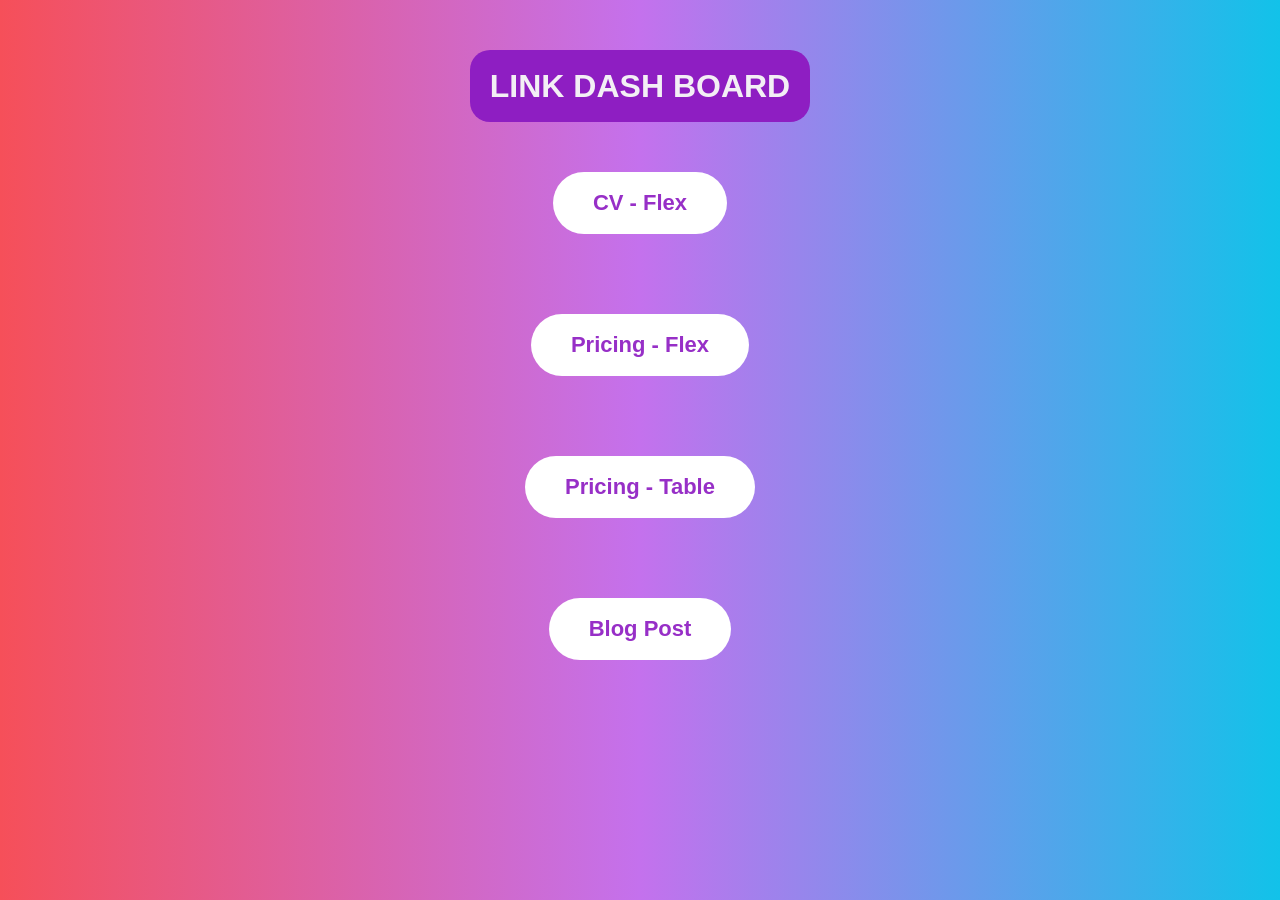
==== index.html @ a6f5dfa3 "pricing-flex" ====
<!DOCTYPE html>
<html lang="en">

<head>
    <meta charset="UTF-8">
    <meta name="viewport" content="width=device-width, initial-scale=1.0">
    <title>Link All Files</title>
    <link rel="stylesheet" href="./src/reset.css">
    <link rel="stylesheet" href="./src/style.css">
    <style>
        @supports (background: #12c2e9) or (background: -webkit-linear-gradient(to right, #f64f59, #c471ed, #12c2e9)) {
            body {
                font-family: sans-serif;
                background: #12c2e9;
                background: linear-gradient(to right, #f64f59, #c471ed, #12c2e9);
            }
        }

        .link-container {
            width: 100%;
            text-align: center;
        }

        .link-heading {
            font-size: 3.2rem;
            padding: 20px;
        }

        .link-content {
            display: inline-block;
            font-weight: bold;
            color: #f3eff5;
            padding: 20px;
            background-color: #8e1ec2;
            border-radius: 20px;
            margin: 30px;
        }

        .link-list {
            display: flex;
            flex-direction: column;
            gap: 80px;
        }


        .link-container a {
            text-decoration: none;
            font-size: 2.2rem;
            font-weight: bold;
            color: #972fc7;
            padding: 20px 40px;
            display: inline-block;
            border-radius: 50px;
            background-color: white;
        }

        .link-container a:hover {
            color: #f8f8f8;
            background-color: #972fc7;
            border-radius: 40px;
            font-weight: bold;
            border: none;
        }
    </style>
</head>

<body>
    <div class="link-container">
        <h1 class="link-heading"><span class="link-content">LINK DASH BOARD</span></h1>
        <ul class="link-list">
            <li><a href="./cv-flex.html">CV - Flex</a></li>
            <li><a href="./pricing-flex.html">Pricing - Flex</a></li>
            <li><a href="./pricing-table.html">Pricing - Table</a></li>
            <li><a href="./blog-post.html">Blog Post</a></li>
        </ul>
    </div>
</body>

</html>
---- src/style.css ----
/* CSS of CV.html */

html {
  font-size: 62.5%;
}

:root {
  --color-main: #f3c90e;
  --backround-color: #a5a5a5;
  --font-color: #ffffff;
}
.cv-container {
  width: 100%;
  font-family: system-ui, -apple-system, BlinkMacSystemFont, "Segoe UI", Roboto,
    Oxygen, Ubuntu, Cantarell, "Open Sans", "Helvetica Neue", sans-serif;
  background-color: rgb(255, 255, 255);
  line-height: 1.6;
}
a {
  text-decoration: none;
  color: black;
}

.cv-main {
  display: flex;
  width: 1000px;
  margin: 50px auto;
  box-shadow: 0px 0px 20px 5px #ccc;
}

.cv-sidebar {
  width: 33.33%;
  flex-grow: 1;
  background-color: var(--backround-color);
  color: var(--font-color);
  padding: 2rem;
}
.avatar {
  width: 300px;
  height: 400px;
  border: 2px solid var(--color-main);
  object-fit: cover;
}
.cv-infor {
  display: flex;
  flex-direction: column;
  gap: 1rem;
  margin: 2rem 0px;
  font-size: 1.5rem;
}
.cv-infor h3 {
  font-size: 2rem;
  color: var(--color-main);
}
.cv-infor a {
  color: var(--font-color);
}
.cv-infor i {
  margin-right: 0.5rem;
}
.additional {
  list-style: disc;
  padding: 0px 5px 0px 20px;
}
.additional-text {
  padding: 5px 0;
}
.cv-wrapped {
  flex-grow: 2;
  padding: 3rem;
  line-height: 2rem;
}

.cv-header {
}

.cv-header h1 {
  font-size: 3.5rem;
  font-weight: bold;
  padding-bottom: 1.8rem;
}

.cv-header > p {
  font-size: 2rem;
  font-weight: bold;
  padding: 1rem 0;
}

.cv-body {
}

.tittle {
  display: flex;
  justify-content: space-between;
}

.tittle > h3 {
  margin: 2rem 0px;
  display: inline-block;
  font-size: 2rem;
  color: var(--color-main);
}

.tittle > h3 > i {
  margin-right: 3px;
}
.Job-info {
  list-style: disc;
}
.Job-info .description {
  margin-left: 3rem;
  font-size: 1.5rem;
  padding: 5px 0;
}

/* CSS Of Pricing-Flex */

.heading-content {
  margin: 8rem 0;
  display: flex;
  align-items: center;
  justify-content: center;
  color: #9c0baf;
  font-size: 4.8rem;
  font-weight: bold;
  font-family: system-ui, -apple-system, BlinkMacSystemFont, "Segoe UI", Roboto,
    Oxygen, Ubuntu, Cantarell, "Open Sans", "Helvetica Neue", sans-serif;
  letter-spacing: 4px;
}
.pricing-container {
  font-family: system-ui, -apple-system, BlinkMacSystemFont, "Segoe UI", Roboto,
    Oxygen, Ubuntu, Cantarell, "Open Sans", "Helvetica Neue", sans-serif;
  max-width: 100%;
  height: 100vh;
  display: flex;
  text-align: center;
  justify-content: center;
}
.pricing-wrapped {
  display: flex;
  justify-content: center;
  flex: none;
}
.pricing-wrapped:nth-child(1) .pricing-menu:hover {
  box-shadow: 0px 0px 40px 1px #52e697;
}
.pricing-wrapped:nth-child(2) .pricing-menu:hover {
  box-shadow: 0px 0px 40px 1px #f36bff;
}
.pricing-wrapped:nth-child(3) .pricing-menu:hover {
  box-shadow: 0px 0px 40px 1px #ff6c6c;
}

.pricing-menu {
  width: 400px;
  height: 600px;
  margin: 30px;
  background-color: rgb(255, 255, 255);
  border-radius: 20px;
  box-shadow: 0px 0px 20px #616161;
}
.pricing-header {
  height: calc(600px - (600px * (2 / 3)));
  display: flex;
  align-items: center;
  justify-content: center;
  flex-direction: column;
  gap: 1rem;
  border-top-left-radius: 20px;
  border-top-right-radius: 20px;
  background-color: #ffffff;
}
.pricing-wrapped .pricing-header .pricing-cash {
  font-size: 4.8rem;
  color: #6ddd63;
}
.pricing-wrapped:nth-child(2) .pricing-header .pricing-cash {
  color: #9219aa;
}
.pricing-wrapped:nth-child(3) .pricing-header .pricing-cash {
  color: #ff6c6c;
}

.pricing-menu .pricing-header p {
  font-size: 1.4rem;
  color: #a1a1a1;
  letter-spacing: 1px;
}
.pricing-menu .pricing-body {
  height: calc(600px - (600px * (1 / 3)));
  border-bottom-left-radius: 20px;
  border-bottom-right-radius: 20px;
  background-image: linear-gradient(-45deg, #52e697 0%, #fffb7d 100%);
}
.pricing-wrapped:nth-child(2) .pricing-menu .pricing-body {
  background-image: linear-gradient(-45deg, #9219aa 0%, #fa8dfa 100%);
}
.pricing-wrapped:nth-child(3) .pricing-menu .pricing-body {
  background-image: linear-gradient(-45deg, #ff6c6c 0%, #f7a8a8 100%);
}

.pricing-body .package {
  display: inline-block;
  margin: 30px 0px;
  font-size: 25px;
  color: white;
}
.pricing-body .pricing-list {
  margin-left: 90px;
  line-height: 40px;
  text-align: justify;
  font-size: 1.4rem;
}
.pricing-body .pricing-list .pricing-items {
  color: white;
}
.pricing-body .pricing-list .pricing-items::before {
  content: "\2714";
  margin-right: 15px;
  font-weight: bold;
}
.pricing-wrapped:nth-child(1) .pricing-items:nth-child(n + 2)::before,
.pricing-wrapped:nth-child(3) .pricing-items:last-child::before {
  content: "\010102";
  margin-right: 15px;
  font-size: 2rem;
}
.pricing-wrapped .pricing-btn {
  padding: 10px 60px;
  margin-top: 30px;
  color: #6ddd63;
  font-size: 1.6rem;
  font-weight: bold;
  letter-spacing: 1px;
  border-radius: 30px;
  background-color: white;
  border: 1px solid white;
  outline: none;
  cursor: pointer;
}
.pricing-wrapped:nth-child(2) .pricing-btn {
  color: #9219aa;
}
.pricing-wrapped:nth-child(3) .pricing-btn {
  color: #ff6c6c;
}
.pricing-wrapped .pricing-btn:hover {
  box-shadow: 0px 0px 20px 1px #5858587e;
}
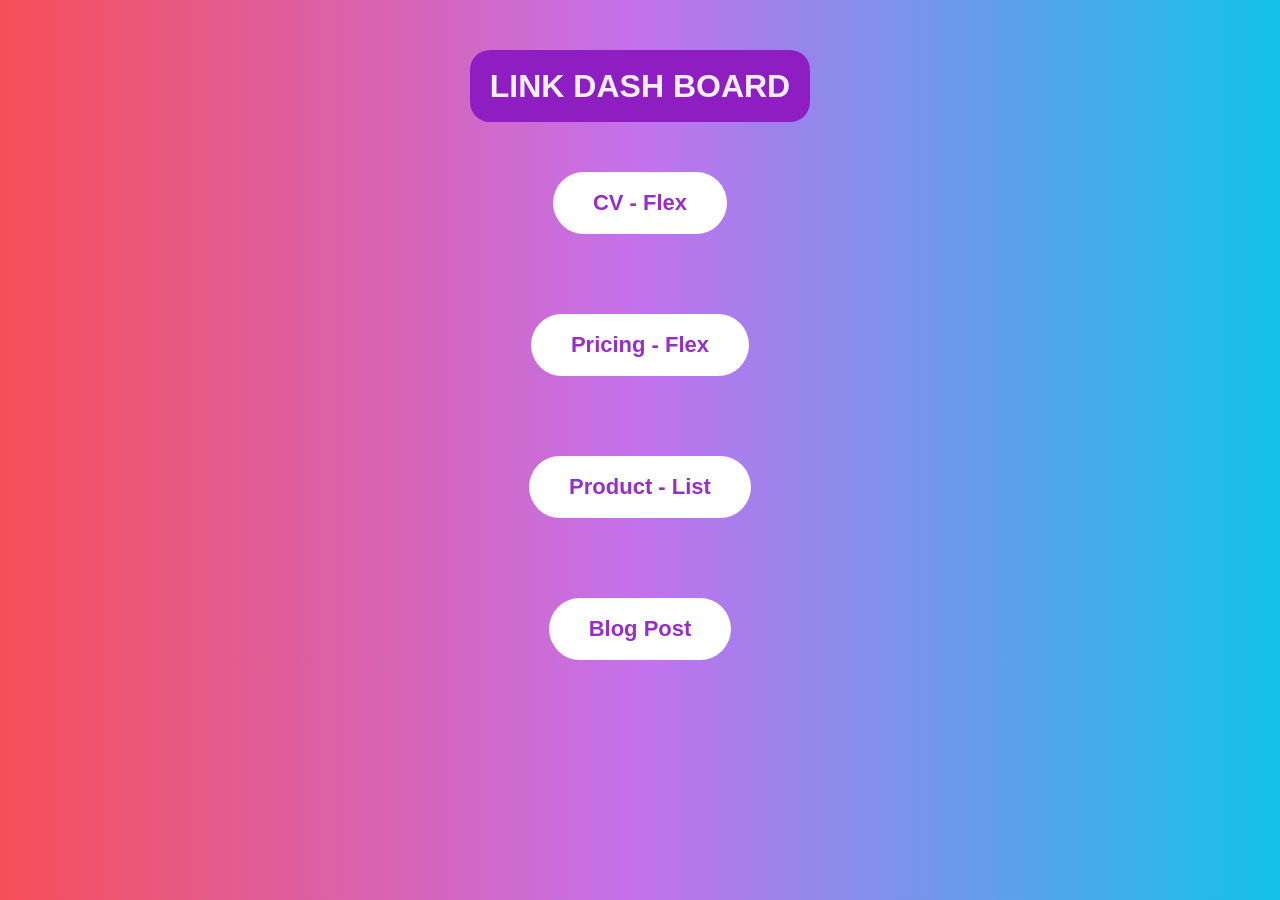
==== commit c762830c: "product-list commit" ====
--- a/index.html
+++ b/index.html
@@ -70,8 +70,8 @@
         <ul class="link-list">
             <li><a href="./cv-flex.html">CV - Flex</a></li>
             <li><a href="./pricing-flex.html">Pricing - Flex</a></li>
-            <li><a href="./pricing-table.html">Pricing - Table</a></li>
-            <li><a href="./blog-post.html">Blog Post</a></li>
+            <li><a href="./product-list.html">Product - List</a></li>
+            <li><a href="">Blog Post</a></li>
         </ul>
     </div>
 </body>
--- a/src/style.css
+++ b/src/style.css
@@ -5,9 +5,13 @@
 }
 
 :root {
+  /* root of cv-flex */
   --color-main: #f3c90e;
   --backround-color: #a5a5a5;
   --font-color: #ffffff;
+
+  /* root of product-lists */
+  --product-main-color: rgb(170, 26, 26);
 }
 .cv-container {
   width: 100%;
@@ -247,3 +251,95 @@
 .pricing-wrapped .pricing-btn:hover {
   box-shadow: 0px 0px 20px 1px #5858587e;
 }
+
+/* CSS Of Product - List */
+.product-container {
+  width: 100%;
+  font-family: system-ui, -apple-system, BlinkMacSystemFont, "Segoe UI", Roboto,
+    Oxygen, Ubuntu, Cantarell, "Open Sans", "Helvetica Neue", sans-serif;
+  padding: 30px;
+}
+.product-header {
+  text-align: center;
+  margin: 30px;
+}
+.product-header > h1 {
+  font-size: 4rem;
+  font-weight: bold;
+}
+.product-body {
+  max-width: 1200px;
+  margin: 0 auto;
+}
+.product-grid {
+  display: flex;
+  flex-direction: row;
+  justify-content: center;
+  gap: 50px;
+  flex-wrap: wrap;
+}
+.product-wrapped {
+  width: calc((100% / 3) - 50px);
+  padding: 10px;
+  box-shadow: 0px 0px 10px #ccc;
+  border-radius: 10px;
+}
+.product-wrapped:hover {
+  box-shadow: 0px 0px 10px #5e5d5d;
+}
+.product-wrapped:hover img {
+  transform: translateY(-10px);
+}
+.product-top {
+  display: flex;
+  justify-content: space-between;
+}
+.product-payment {
+  padding: 5px 20px;
+  border-radius: 5px;
+  border: 1px solid var(--product-main-color);
+  color: var(--product-main-color);
+  font-size: 1.5em;
+}
+.product-discount {
+  padding: 5px 20px;
+  border-radius: 5px;
+  background-color: var(--product-main-color);
+  color: white;
+  font-weight: bold;
+  font-size: 1.5rem;
+}
+.product-discount i {
+  font-size: 1.3rem;
+}
+
+.product-image > img {
+  width: 100%;
+  height: 300px;
+  object-fit: contain;
+  padding: 10px;
+  display: block;
+  transition: transform 0.3s ease-in-out;
+}
+
+.product-middle {
+  display: flex;
+  justify-content: left;
+  flex-direction: column;
+  gap: 10px;
+  padding-top: 20px;
+}
+.product-name {
+  font-size: 2rem;
+}
+.product-price {
+  font-size: 1.8rem;
+  color: var(--product-main-color);
+  font-weight: bold;
+  padding-top: 10px;
+}
+.product-unit {
+  font-size: 1.8rem;
+  text-decoration: line-through;
+  color: #5e5d5d;
+}
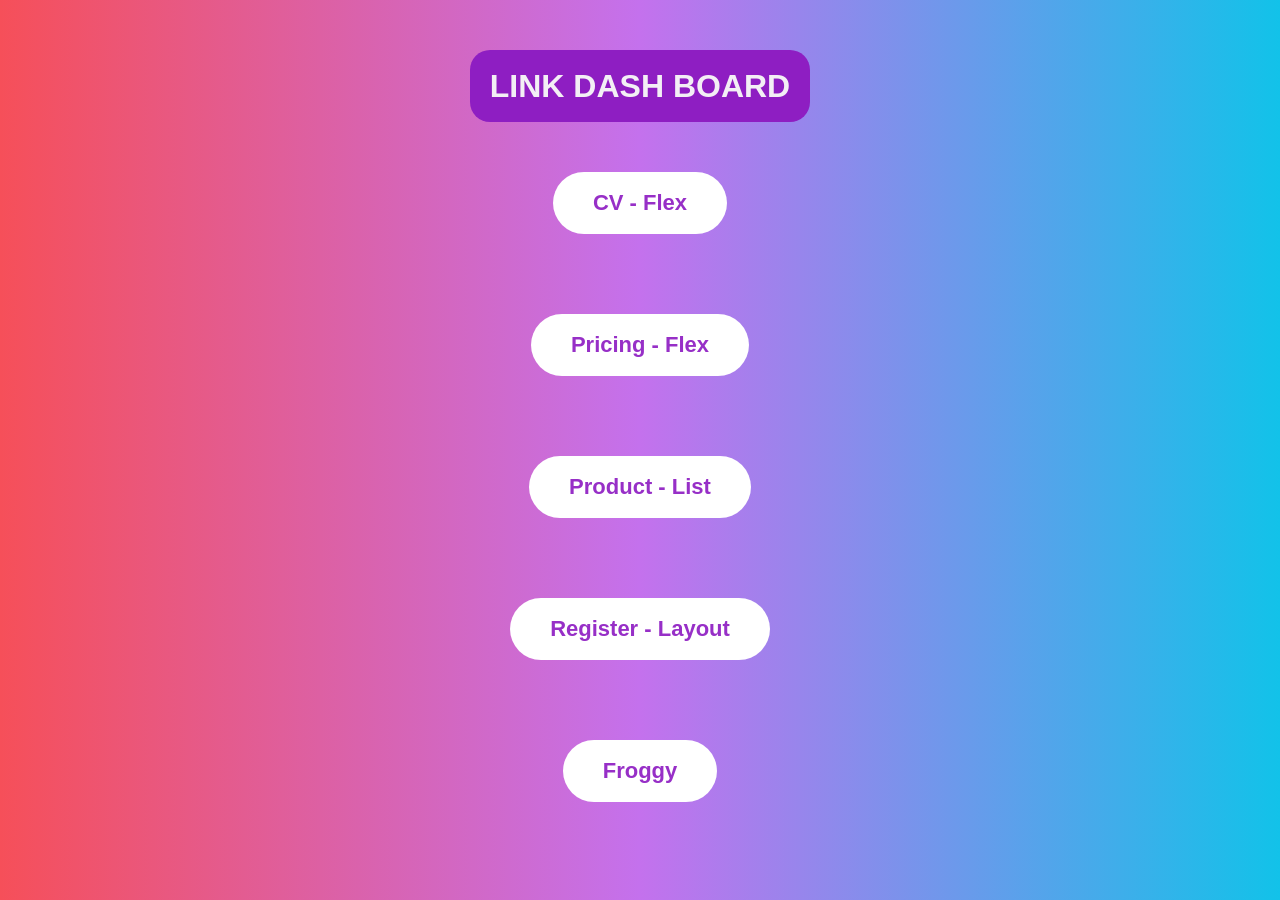
==== commit 202cb778: "Finished homework" ====
--- a/index.html
+++ b/index.html
@@ -71,7 +71,8 @@
             <li><a href="./cv-flex.html">CV - Flex</a></li>
             <li><a href="./pricing-flex.html">Pricing - Flex</a></li>
             <li><a href="./product-list.html">Product - List</a></li>
-            <li><a href="">Blog Post</a></li>
+            <li><a href="./register-layout.html">Register - Layout</a></li>
+            <li><a href=".//froggy.html">Froggy</a></li>
         </ul>
     </div>
 </body>
--- a/src/style.css
+++ b/src/style.css
@@ -343,3 +343,152 @@
   text-decoration: line-through;
   color: #5e5d5d;
 }
+
+/* CSS Of Register - Layout  */
+.register-container {
+  width: 100%;
+  margin: 0 auto;
+  font-family: system-ui, -apple-system, BlinkMacSystemFont, "Segoe UI", Roboto,
+    Oxygen, Ubuntu, Cantarell, "Open Sans", "Helvetica Neue", sans-serif;
+}
+.register-wrapped {
+  max-width: 100%;
+  display: flex;
+  align-items: center;
+}
+
+.register-form {
+  width: 50%;
+  padding: 0px 100px;
+  min-height: 900px;
+  display: flex;
+  flex-direction: column;
+  justify-content: center;
+  align-items: center;
+}
+.register-top {
+  width: 100%;
+  display: block;
+}
+.register-top h1 {
+  font-size: 2.4rem;
+  font-weight: 500;
+  padding: 10px 0;
+}
+.register-top p {
+  color: #bbbaba;
+  font-size: 1.5rem;
+}
+.register-middle {
+  padding: 10px 0px;
+  width: 100%;
+}
+.register-label {
+  display: flex;
+  flex-direction: column;
+}
+.register-label label {
+  padding: 10px 0px;
+  font-size: 1.6rem;
+}
+.register-label input {
+  display: block;
+  padding: 15px;
+  border-radius: 10px;
+  border: 1px solid #dbdbdb;
+  outline: none;
+  font-size: 1.4rem;
+}
+.register-label input:focus {
+  border: 1px solid black;
+}
+.register-label input::placeholder {
+  font-size: 1.4rem;
+  align-content: center;
+}
+.register-checkbox {
+  padding: 20px 0;
+}
+.register-checkbox .custom-checkbox {
+  width: 20px;
+  height: 20px;
+  cursor: pointer;
+}
+
+.register-checkbox label {
+  display: flex;
+  align-items: center;
+  gap: 10px;
+  font-size: 1.4rem;
+}
+.register-checkbox a {
+  text-decoration: underline;
+  font-style: italic;
+  color: #555555;
+}
+
+.register-middle .btn-register,
+.space {
+  display: block;
+  width: 100%;
+  padding: 20px;
+  border-radius: 5px;
+  margin-bottom: 10px;
+  color: white;
+  border: none;
+  font-size: 1.6rem;
+  cursor: pointer;
+}
+.register-middle .btn-register:nth-last-child(1) {
+  background-color: #e82e1e;
+}
+.register-middle .btn-register:nth-last-child(2) {
+  background-color: #1da1f2;
+}
+.register-middle .btn-register:nth-last-child(3) {
+  background-color: #3b5998;
+}
+.register-middle .space:nth-last-child(4) {
+  color: #727272;
+  cursor: unset;
+}
+.register-middle .btn-register:nth-last-child(5) {
+  background-color: #007bff;
+}
+.register-middle i {
+  margin-right: 10px;
+}
+.register-middle .space {
+  text-align: center;
+}
+
+.register-image {
+  width: 50%;
+}
+.register-image > img {
+  width: 100%;
+  height: 100vh;
+  object-fit: cover;
+}
+
+/* CSS Of Froggy */
+.froggy-container {
+  max-width: 100%;
+  display: flex;
+  justify-content: center;
+  align-items: center;
+  flex-wrap: wrap;
+  gap: 20px;
+}
+
+.froggy-image {
+  width: 70%;
+}
+.froggy-image img {
+  width: 100%;
+}
+.froggy-image h1 {
+  font-size: 3rem;
+  padding: 30px;
+  text-decoration: underline;
+}
